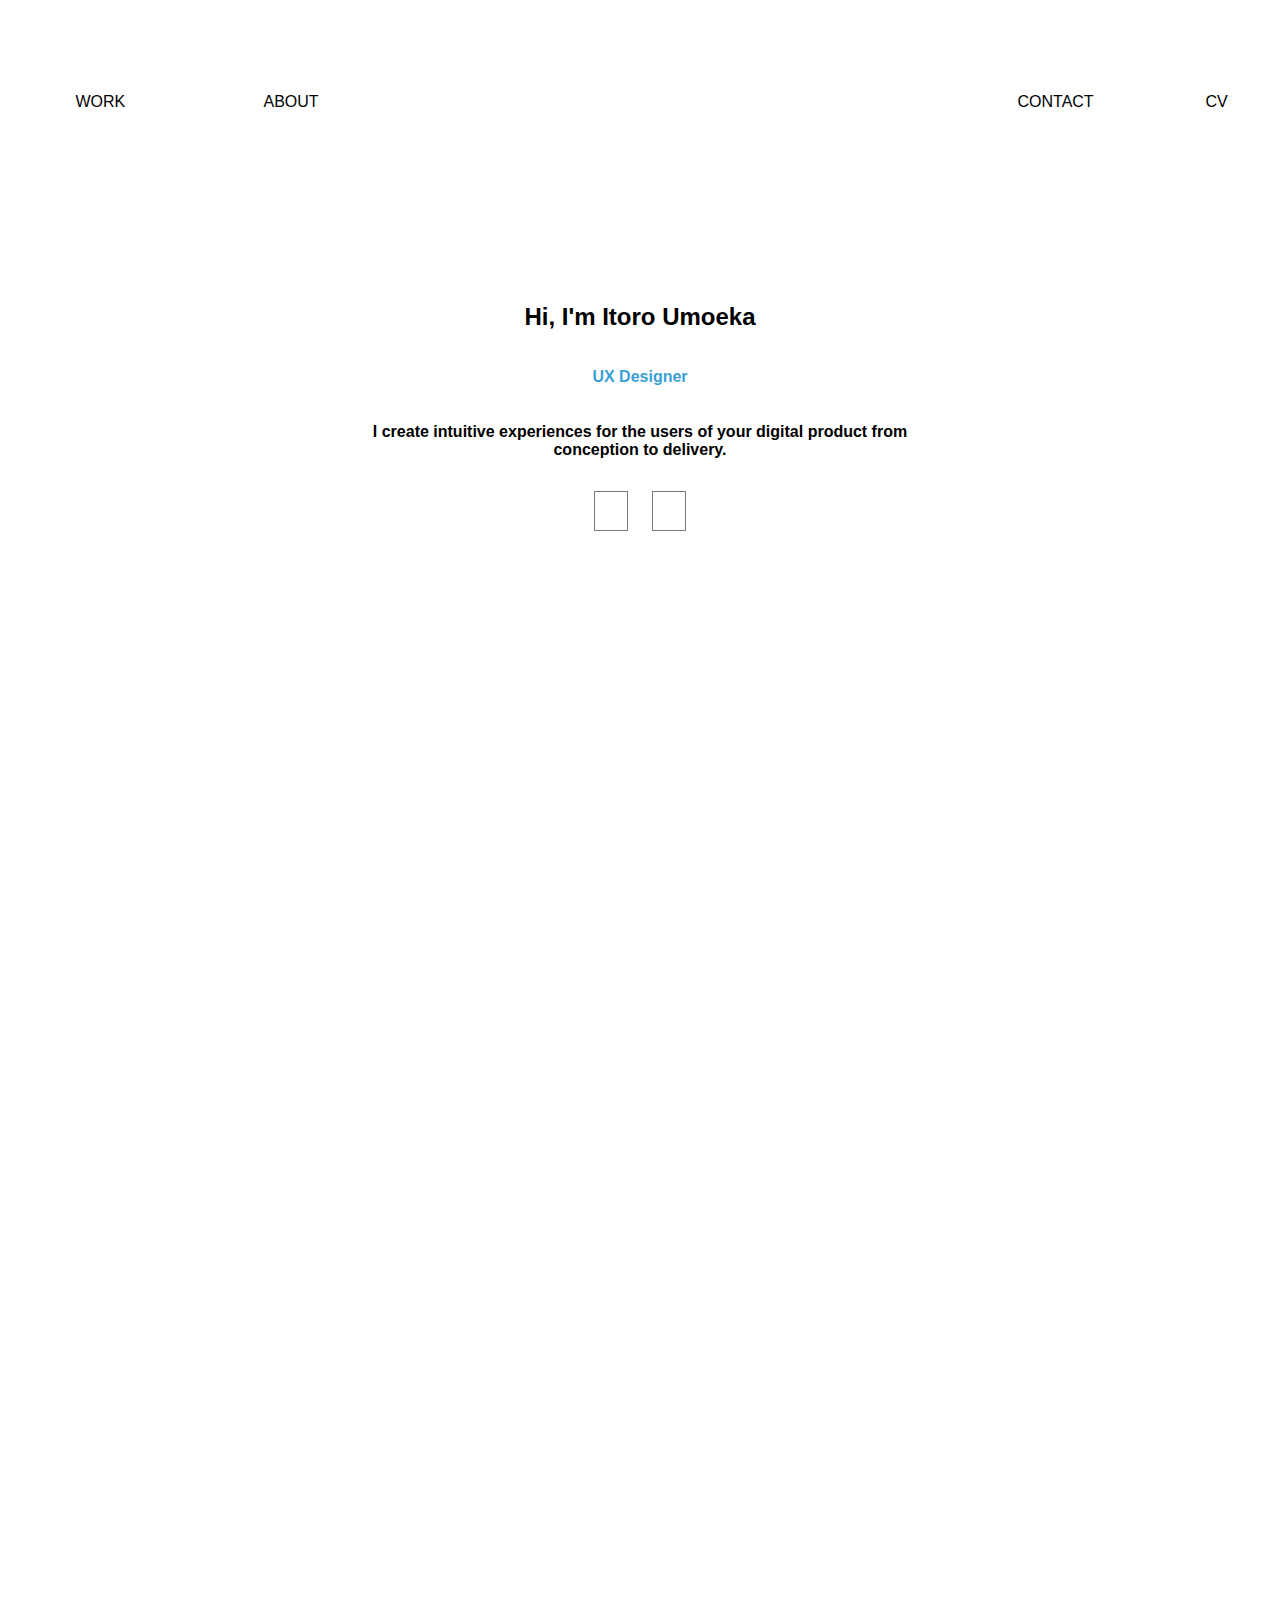
==== index.html @ 472f95ef "second commit" ====
<!DOCTYPE html>
<html lang="en">
<head>
    <meta charset="UTF-8">
    <meta http-equiv="X-UA-Compatible" content="IE=edge">
    <meta name="viewport" content="width=device-width, initial-scale=1.0">
    <link rel="stylesheet" href="style.css">
    <link rel="icon" href="logo crop.png">
    
    <title>Itoro Umoeka | UX Design Portfolio</title>
</head>
<body>
    <nav>
        <a href="">WORK</a>
        <a href="">ABOUT</a>
        <div id="logo"><img src="qualitee.svg" alt=""></div>
        <a href="">CONTACT</a>
        <a href="">CV</a>
      </nav>

    <section class="hero">

        <div class="intro-text">
            <h2>Hi, I'm Itoro Umoeka</h2>
        </div>


        <div class="role">
            <h4>UX Designer</h4>
        </div>

        <div class="description">
            <h4>I create intuitive experiences for the users of your digital product from<br>
                conception to delivery.</h4>
        </div>

        <div class="icons">

        <div class="linkedin">
            <img src="Vector.svg" alt="">
        </div>

        <div class="mail">
            <img src="Vector-1.svg" alt="">
        </div>

        </div>

    </section>


    <div class="grid-container">
        <div class="grid-item-1">
            <div class="inner-text">
                <h3>SaveNest Mobile Application</h3><br>
                <p>Save money with your friends <br> to accomplish financial<br>goals</p>
            </div>
        </div>

        <div class="grid-item-2">
            <div class="inner-text">
                <h3>BoardSmart Mobile Application</h3><br>
                <p>Save money with your friends <br> to accomplish financial<br>goals</p>
            </div>
        </div>

        <div class="grid-item-3">
            <div class="inner-text">
                <h3>Cortado Mobile Application</h3><br>
                <p>Save money with your friends <br> to accomplish financial<br>goals</p>
            </div>
        </div>

        <div class="grid-item-4">
            <div class="inner-text">
            <h3>SaveNest Mobile Application</h3><br>
            <p>Save money with your friends <br> to accomplish financial<br>goals</p>
        </div>
    </div>

    </div>



    <section class="other-projects-footer">

        <div class="project-1">
            <p>
                SaveNest
            </p>
        </div>

        <div class="project-2">
            <p>
                BoardSmart
            </p>
        </div>

        <div class="project-3">
            <p>
                Cortado
            </p>
        </div>

    </section>





</body>
</html>
---- style.css ----
@font-face {
    font-family: Chillax;
    src: url(vonique-64/Vonique\ 64.ttf);
    src: url(vonique-64/Vonique\ 64\ Bold.ttf);
    src: url(vonique-64/Vonique\ 64\ Bold\ Italic.ttf);
    src: url(vonique-64/Vonique\ 64\ Italic.ttf);
}

@font-face {
    font-family: 'Chillax-Regular';
    src: url('../fonts/Chillax-Regular.woff2') format('woff2'),
         url('../fonts/Chillax-Regular.woff') format('woff'),
         url('../fonts/Chillax-Regular.ttf') format('truetype');
         font-weight: 400;
         font-display: swap;
         font-style: normal;
  }



*{
    margin: 0px;
    padding-top: 5px;
    font-family: 'vonique-64';
    font-family: 'Raleway', sans-serif;
    overflow-x: hidden;
    box-sizing: border-box;
}




/*------------------------navigation-------------------*/
html, body{
    height: 100%;
  }
  
  body{
    margin: 0;
  }
  
  nav{
    display: flex;
    width: 100%;
    height: 20%;
    align-items: center;
    justify-content: center;
    padding-left: 223px;
    padding-right: 222px;
    font-family: 'Chillax-Regular';
    
  }
  
  a{
    text-decoration: none;
    padding: 0 94px;
    color: black;
  }

  a:hover{
    color: #3A9FD5;
  }
  
  #logo{
    padding-left: 283px;
    padding-right: 283px;
  }



/************************hero***************************/


.hero{
    text-align: center;
    margin-top: 100px;
    font-family: "Chillax-Regular";

}




.role{
    margin-top: 27px;
    color: #3A9FD5;
}


.description{
    margin-top: 27px;
}


.icons{
    display: grid;
    grid-template-columns:34.4px 34.4px ;
    gap: 24px;
    align-items: center;
    justify-content: center;
    margin-top: 27px;
}

.linkedin{
    border: solid;
    border-width: .5px .5px .5px .5px;
    align-items: center;
    padding: 10px 12px 10px 12px;
    border-color: #797979;
}


.mail{
    border: solid;
    border-width: 0.5px 0.5px 0.5px 0.5px;
    align-items: center;
    padding: 10px 12px 10px 12px;
    border-color: #797979;
}

/*------------------Carousel------------------*/


.grid-container{
    display: grid;
    grid-template-columns: 487px 487px;
    grid-template-rows: 487px 487px;
    gap: 21px;
    justify-content: center;
    margin-top: 100px;  
    margin-bottom: 100px;

}




.grid-item-1{
    background-image: url("rectangle 3.png");
    background-size: cover;

}

.grid-item-2{
    background-image: url("rectangle 2.png");
    background-size: cover;

}

.grid-item-3{
    background-image: url("Cortado.png");
    background-size: cover;

}

.grid-item-4{
    background-image: url("coming\ soon.png");
    background-size: cover;

}

.inner-text{
    text-align: center;
    color: white;
    opacity: 0;
}

.inner-text:hover{
    background-color: black;
    opacity: 20px;

}




/*-----------------other projects---------------*/


.other-projects-footer{
    display: flex;
    justify-content: center;
    margin-bottom: 100px;
    align-items: center;
}


.project-1{
    padding: 10px;
    border-width: 0.5px;

}

.project-2{
    padding: 10px;
    border-style: none solid none solid;
    border-width: 0.5px;

}

.project-3{
    padding: 10px;
    border-width: 0.5px;

}
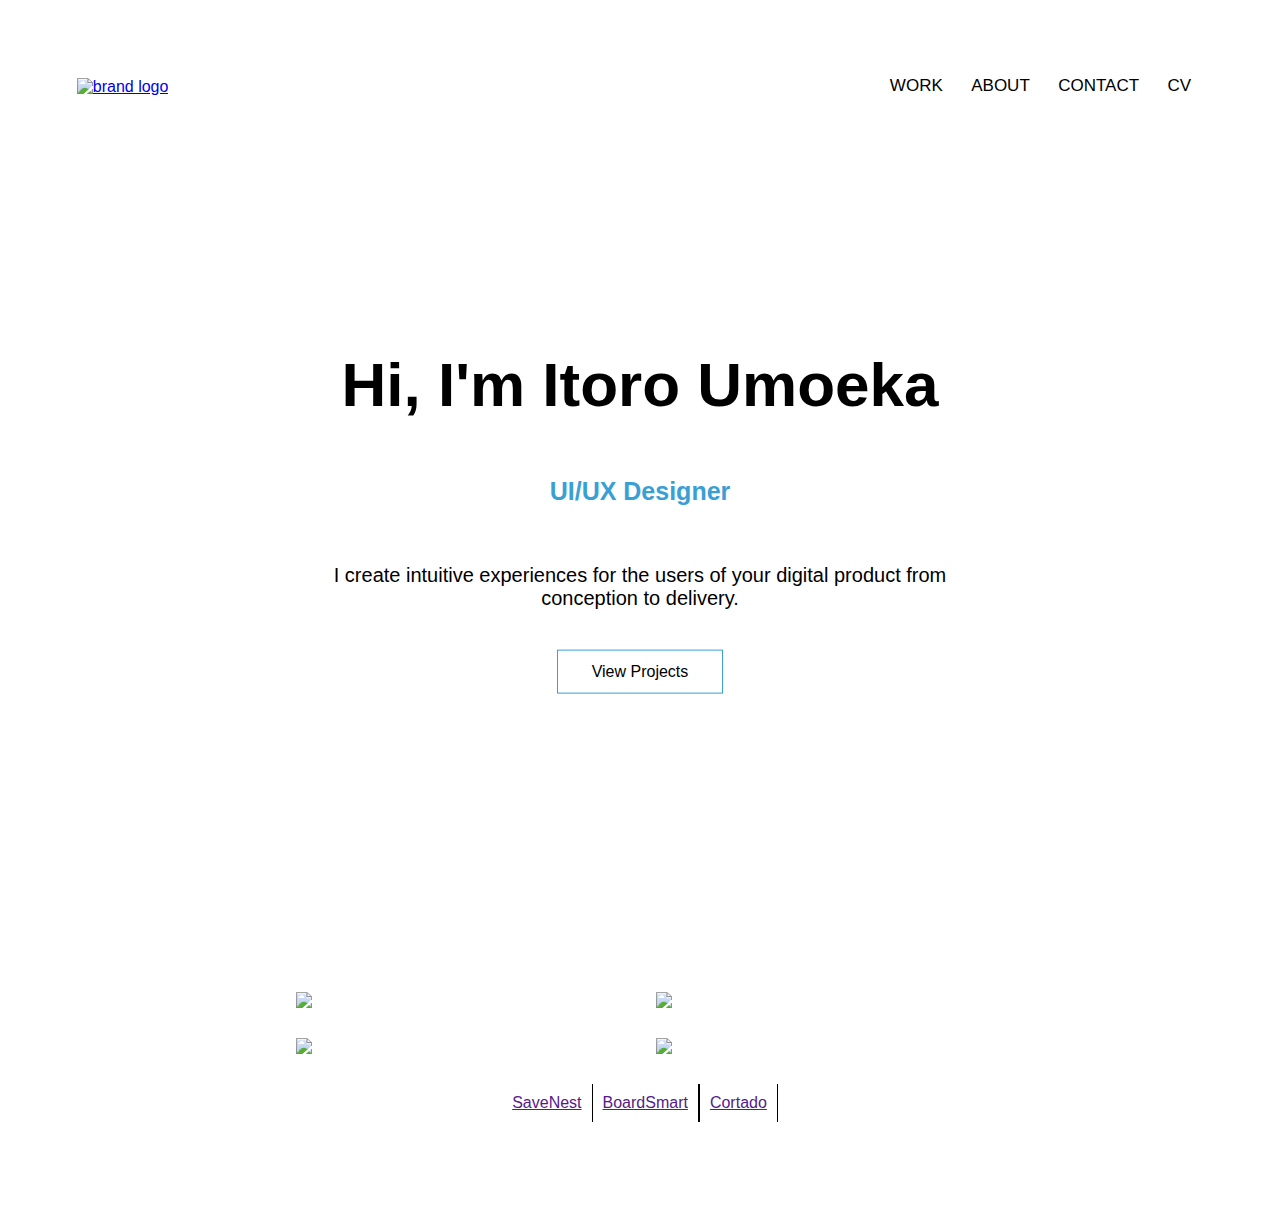
==== commit d490abba: "fourth commit" ====
--- a/index.html
+++ b/index.html
@@ -10,103 +10,149 @@
     <title>Itoro Umoeka | UX Design Portfolio</title>
 </head>
 <body>
-    <nav>
-        <a href="">WORK</a>
-        <a href="">ABOUT</a>
-        <div id="logo"><img src="qualitee.svg" alt=""></div>
-        <a href="">CONTACT</a>
-        <a href="">CV</a>
-      </nav>
 
-    <section class="hero">
+    <div class="loader-wrapper">
+        <span class="loader"></span class="loader-inner"></span></span>
+    </div>
 
-        <div class="intro-text">
-            <h2>Hi, I'm Itoro Umoeka</h2>
+    <section class="header">
+        <nav>
+            <a href="index.html"><img src="qualitee.svg" alt="brand logo"></a>
+            <div class="nav-links" id="navLinks">
+                <i class="fa fa-times"onclick="hideMenu()"></i>
+                <ul>
+                    <li><a href="">WORK</a></li>
+                    <li><a href="">ABOUT</a></li>
+                    <li><a href="">CONTACT</a></li>
+                    <li><a href="">CV</a></li>
+                </ul>
+            </div>
+            <i class="fa fa-bars" onclick="showMenu()"></i>
+        </nav>
+        
+    <div class="text-box">
+        <h1>Hi, I'm Itoro Umoeka</h1>
+
+        <h3>UI/UX Designer</h3>
+        <p>I create intuitive experiences for the users of your digital product from<br>
+            conception to delivery.
+        </p>
+
+        <div class="icons">
+            <i class="fa fa-linkedin"></i>
+            <i class="fa fa-envelope-o"></i>
+        </div>
+
+        <a href="" class="hero-button">View Projects</a>
+    </div>
+
+    </section>
+        
+
+    <section class="campus">
+            
+        <div class="row">
+            <div class="campus-col">
+                <img src="Rectangle 2.png">
+                <div class="layer">
+                    
+                    <div class="top-text">
+                        <h3>BoardSmart Mobile Application</h3>
+                        <p></p>
+                    </div>
+
+                    <div class="bottom-text">
+                        <p>Boardsmart is an application created to help<br>
+                            students get to school. The application<br>
+                            allows students to track the location<br>
+                            of the buses in real time.</p>
+                        
+
+                    </div>
+                    
+                    
+                </div>
+            </div>
+    
+            <div class="campus-col">
+                <img src="Rectangle 3.png">
+                <div class="layer">
+                    <h3>SaveNest Mobile Application</h3>
+                </div>
+            </div>
+    
+        </div>
+
+        <div class="row">
+            <div class="campus-col">
+                <img src="Cortado.png">
+                <div class="layer">
+                    <h3>Cortado Mobile Application</h3>
+                </div>
+            </div>
+            <div class="campus-col">
+                <img src="coming soon.png">
+                <div class="layer">
+                    <h3>Coming Soon</h3>
+                </div>
+            </div>
+    
         </div>
 
 
-        <div class="role">
-            <h4>UX Designer</h4>
+    </section>
+    
+    <section class="other-projects-footer">
+        <div class="project-1">
+            <a href="">SaveNest</a>
         </div>
-
-        <div class="description">
-            <h4>I create intuitive experiences for the users of your digital product from<br>
-                conception to delivery.</h4>
+        <div class="project-2">
+            <a href="">BoardSmart</a>
         </div>
-
-        <div class="icons">
-
-        <div class="linkedin">
-            <img src="Vector.svg" alt="">
+        <div class="project-2">
+            <a href="">Cortado</a>
         </div>
-
-        <div class="mail">
-            <img src="Vector-1.svg" alt="">
-        </div>
-
-        </div>
-
     </section>
 
 
-    <div class="grid-container">
-        <div class="grid-item-1">
-            <div class="inner-text">
-                <h3>SaveNest Mobile Application</h3><br>
-                <p>Save money with your friends <br> to accomplish financial<br>goals</p>
-            </div>
-        </div>
-
-        <div class="grid-item-2">
-            <div class="inner-text">
-                <h3>BoardSmart Mobile Application</h3><br>
-                <p>Save money with your friends <br> to accomplish financial<br>goals</p>
-            </div>
-        </div>
-
-        <div class="grid-item-3">
-            <div class="inner-text">
-                <h3>Cortado Mobile Application</h3><br>
-                <p>Save money with your friends <br> to accomplish financial<br>goals</p>
-            </div>
-        </div>
-
-        <div class="grid-item-4">
-            <div class="inner-text">
-            <h3>SaveNest Mobile Application</h3><br>
-            <p>Save money with your friends <br> to accomplish financial<br>goals</p>
-        </div>
-    </div>
-
-    </div>
+   
 
 
+    
 
-    <section class="other-projects-footer">
 
-        <div class="project-1">
-            <p>
-                SaveNest
-            </p>
-        </div>
-
-        <div class="project-2">
-            <p>
-                BoardSmart
-            </p>
-        </div>
-
-        <div class="project-3">
-            <p>
-                Cortado
-            </p>
-        </div>
-
-    </section>
+ <!--------Javascript for  toggle menu-------->
 
 
 
 
 
+ 
+ <script>
+
+    var navLinks = document.getElementById("navLinks");
+
+    function showMenu(){
+        navLinks.style.right = "0";
+    }
+
+    function hideMenu(){
+        navLinks.style.right ="-200px"
+    }
+
+</script>
+
+
+<!------------Javascript for loading animation-------->
+
+<script>
+
+    $(window).on("load",function(){
+         $(".loader-wrapper").fadeOut("slow");
+    });
+    
+    </script>
+
+
 </body>
 </html>--- a/style.css
+++ b/style.css
@@ -1,181 +1,289 @@
-@font-face {
-    font-family: Chillax;
-    src: url(vonique-64/Vonique\ 64.ttf);
-    src: url(vonique-64/Vonique\ 64\ Bold.ttf);
-    src: url(vonique-64/Vonique\ 64\ Bold\ Italic.ttf);
-    src: url(vonique-64/Vonique\ 64\ Italic.ttf);
-}
-
-@font-face {
-    font-family: 'Chillax-Regular';
-    src: url('../fonts/Chillax-Regular.woff2') format('woff2'),
-         url('../fonts/Chillax-Regular.woff') format('woff'),
-         url('../fonts/Chillax-Regular.ttf') format('truetype');
-         font-weight: 400;
-         font-display: swap;
-         font-style: normal;
+
+*{
+    margin: 0;
+    padding: 0;
+    font-family: 'Vonique', sans-serif;
+    font-family: 'Raleway', sans-serif;
+    font-family: 'Raleway', sans-serif;
+}
+
+/*---------------------------Loader----------------------*/
+
+.loader {
+    display: inline-block;
+    width: 30px;
+    height: 30px;
+    position: relative;
+    border: 4px solid #Fff;
+    animation: loader 2s infinite ease;
   }
 
 
 
-*{
-    margin: 0px;
-    padding-top: 5px;
-    font-family: 'vonique-64';
-    font-family: 'Raleway', sans-serif;
-    overflow-x: hidden;
-    box-sizing: border-box;
-}
-
-
-
+
+.header{
+    min-height: 100vh;
+    width: 100%;
+    background-position: center;
+    background-size: cover;
+    position: relative;
+}
 
 /*------------------------navigation-------------------*/
-html, body{
+nav{
+    display: flex;
+    padding: 2% 6%;
+    justify-content: space-between;
+    align-items: center;
+}
+
+nav img{
+    width: 80px;
+}
+
+.nav-links{
+    flex: 1;
+    text-align: right;
+}
+
+.nav-links ul li{
+    list-style: none;
+    display: inline-block;
+    padding: 8px 12px;
+    position: relative;
+}
+
+.nav-links ul li a{
+    color: black;
+    text-decoration: none;
+    font-size:17px ;
+}
+
+.nav-links ul li::after{
+    content:'' ;
+    width: 0%;
+    height: 2px;
+    background: #3A9FD5;
+    display: block;
+    margin: auto;
+    transition: 0.5s;
+}
+
+.nav-links ul li:hover::after{
+    width: 100%;
+} 
+
+/*-------hide nav icons for larger breakpoints-----*/
+nav .fa{
+    display: none;
+}
+
+
+@media(max-width: 700px){
+    .text-box h1{
+        font-size: 20px;
+    }
+
+    .nav-links ul li{
+        display: block;
+    }
+
+    .nav-links{
+        position: absolute;
+        background: #3A9FD5;
+        height: 100vh;
+        width: 200px;
+        top: 0;
+        right: -200px;
+        text-align: left;
+        z-index: 2;
+        transition: 1s
+    }
+        /*-----display nav icons for smaller screens-----*/
+        nav .fa{
+        display: block;
+        color:black;
+        margin: 10px;
+        font-size: 22px;
+        cursor: pointer;
+    }
+
+
+    .nav-links ul{
+        padding: 30px;
+
+    }
+}
+
+
+
+/************************hero***************************/
+
+
+
+
+.text-box{ /*------------main container------------*/
+    width: 90%;
+    color: black;
+    position: absolute;
+    top: 50%;
+    left: 50%;
+    transform: translate(-50%,-50%);
+    text-align: center;
+}
+
+.text-box h1{ /*---------------headline text---------------*/
+    font-size: 62px;
+    margin-top: 5%;
+}
+
+.text-box h3{
+    color: #3A9FD5;
+    margin-top: 5%;
+    margin-bottom: 5%;
+    font-size: 25px;
+}
+
+.text-box p{ /*----text paragraph---------------*/
+    margin: 10px 0 40px;
+    font-size: 20px;
+    color: black;
+    
+}
+
+/*-------Hero Button-----*/
+
+.hero-button{
+    display: inline-block;
+    text-decoration: none;
+    color: black;
+    border: 1px solid #3A9FD5;
+    font-size: 16px;
+    background: transparent;
+    position: relative;
+    cursor: pointer;
+    padding: 12px 34px;
+}
+
+.hero-button:hover{
+    border: 1px solid #3A9FD5;
+    background: #3A9FD5;
+    color: white;
+    transition: 1s;
+}
+
+
+
+@media(max-width: 700px){
+    .text-box h1{
+        font-size: 20px;
+    }
+
+    .nav-links ul li{
+        display: block;
+    }
+
+    .nav-links{
+        position: absolute;
+        background: #3A9FD5;
+        height: 100vh;
+        width: 200px;
+        top: 0;
+        right: -200px;
+        text-align: left;
+        z-index: 2;
+        transition: 1s
+    }
+
+    .row{
+        flex-direction: column;
+        column-gap: 10em;
+    }
+}
+
+
+
+.campus{
+    width: 80%;
+    margin: auto;
+    text-align: center;
+    padding-top: 50px;
+}
+
+.row{
+    display: flex;
+    justify-content: center;
+    gap: 2em;
+}
+
+
+
+.campus-col{
+    flex-basis: 32%;
+    margin-bottom: 30px;
+    position: relative;
+    overflow: hidden;
+    justify-content: space-between;
+}
+
+.campus-col img{
+    width: 100%;
+    display: block;
+    align-content: center;
+}
+
+/*------overlay layer--------------------*/
+.layer{
+    background: transparent;
     height: 100%;
-  }
-  
-  body{
-    margin: 0;
-  }
-  
-  nav{
-    display: flex;
-    width: 100%;
-    height: 20%;
-    align-items: center;
-    justify-content: center;
-    padding-left: 223px;
-    padding-right: 222px;
-    font-family: 'Chillax-Regular';
-    
-  }
-  
-  a{
-    text-decoration: none;
-    padding: 0 94px;
-    color: black;
-  }
-
-  a:hover{
-    color: #3A9FD5;
-  }
-  
-  #logo{
-    padding-left: 283px;
-    padding-right: 283px;
-  }
-
-
-
-/************************hero***************************/
-
-
-.hero{
-    text-align: center;
-    margin-top: 100px;
-    font-family: "Chillax-Regular";
-
-}
-
-
-
-
-.role{
-    margin-top: 27px;
-    color: #3A9FD5;
-}
-
-
-.description{
-    margin-top: 27px;
-}
-
-
-.icons{
-    display: grid;
-    grid-template-columns:34.4px 34.4px ;
-    gap: 24px;
-    align-items: center;
-    justify-content: center;
-    margin-top: 27px;
-}
-
-.linkedin{
-    border: solid;
-    border-width: .5px .5px .5px .5px;
-    align-items: center;
-    padding: 10px 12px 10px 12px;
-    border-color: #797979;
-}
-
-
-.mail{
-    border: solid;
-    border-width: 0.5px 0.5px 0.5px 0.5px;
-    align-items: center;
-    padding: 10px 12px 10px 12px;
-    border-color: #797979;
-}
-
-/*------------------Carousel------------------*/
-
-
-.grid-container{
-    display: grid;
-    grid-template-columns: 487px 487px;
-    grid-template-rows: 487px 487px;
-    gap: 21px;
-    justify-content: center;
-    margin-top: 100px;  
-    margin-bottom: 100px;
-
-}
-
-
-
-
-.grid-item-1{
-    background-image: url("rectangle 3.png");
-    background-size: cover;
-
-}
-
-.grid-item-2{
-    background-image: url("rectangle 2.png");
-    background-size: cover;
-
-}
-
-.grid-item-3{
-    background-image: url("Cortado.png");
-    background-size: cover;
-
-}
-
-.grid-item-4{
-    background-image: url("coming\ soon.png");
-    background-size: cover;
-
-}
-
-.inner-text{
-    text-align: center;
-    color: white;
+    width: 100%;
+    position: absolute;
+    top: 0;
+    left: 0;
+    transition: 0.5s;
+}
+
+.layer:hover{
+    background: rgba(0, 0, 0, 0.7);
+}
+
+.layer h3{
+    width: 100%;
+    font-weight: 500;
+    color: #fff;
+    font-size: 26px;
+    bottom: 0;
+    left: 50%;
+    transform: translateX(-50%);
+    position: absolute;
     opacity: 0;
-}
-
-.inner-text:hover{
-    background-color: black;
-    opacity: 20px;
-
-}
-
-
-
+    transition: 0.5s;
+}
+
+.layer:hover h3{
+    bottom: 49%;
+    opacity: 1;
+}
+
+.layer p{
+    width: 100%;
+    font-weight: 50;
+    color: #fff;
+    font-size: 20px;
+    bottom: 0;
+    left: 50%;
+    transform: translateX(-50%);
+    position: absolute;
+    opacity: 0;
+    transition: 0.5s;
+}
+
+.layer:hover p{
+    bottom: 49%;
+    opacity: 1;
+}
 
 /*-----------------other projects---------------*/
-
 
 .other-projects-footer{
     display: flex;
@@ -184,22 +292,33 @@
     align-items: center;
 }
 
-
 .project-1{
     padding: 10px;
     border-width: 0.5px;
-
 }
 
 .project-2{
     padding: 10px;
     border-style: none solid none solid;
     border-width: 0.5px;
-
 }
 
 .project-3{
     padding: 10px;
     border-width: 0.5px;
-
-}+}
+
+
+
+
+
+
+
+
+
+
+
+
+/*----------------experiment-------------------*/
+
+
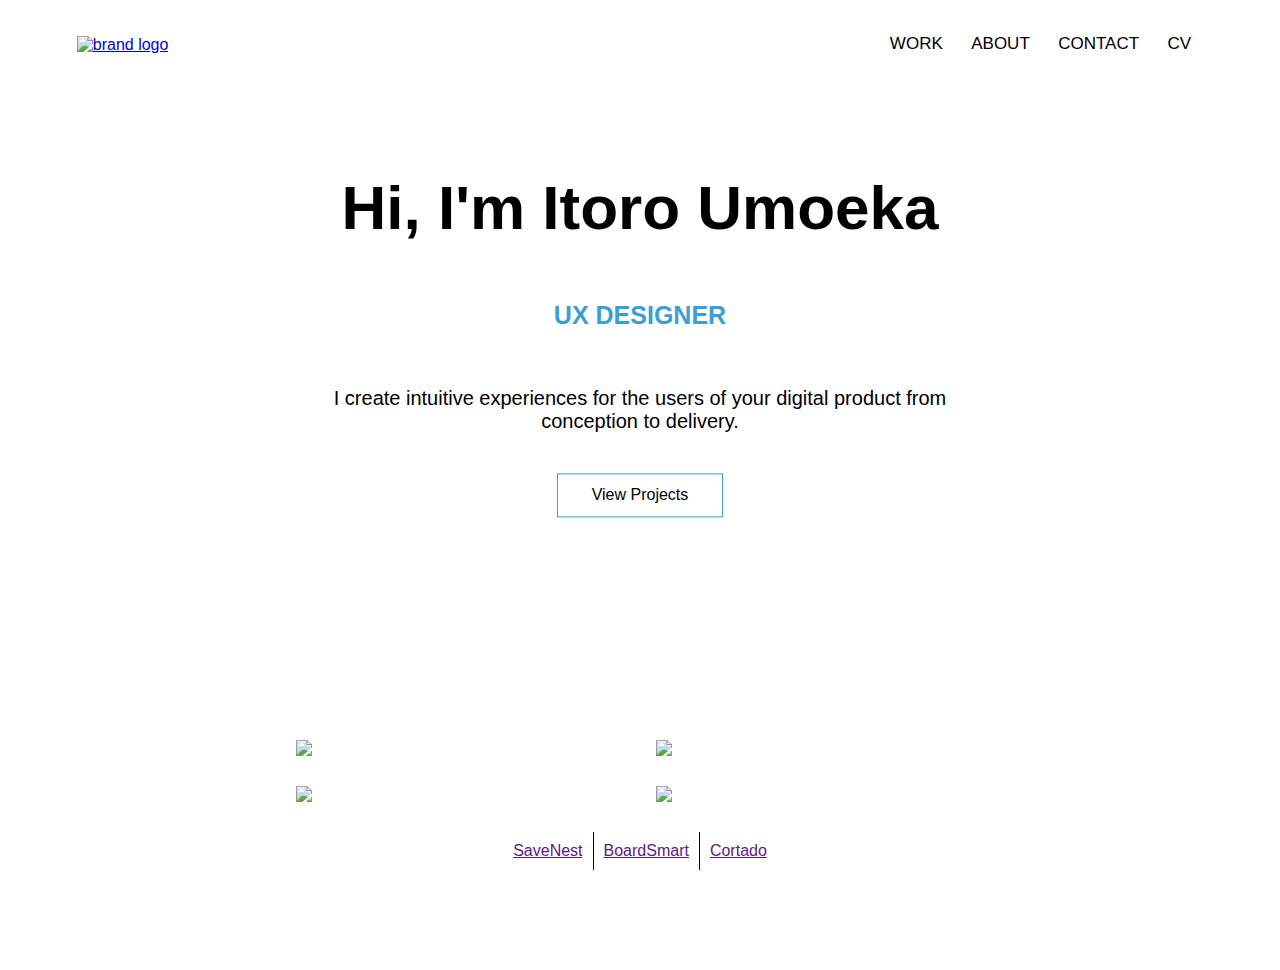
==== commit 824c0efa: "stacking fix + links added" ====
--- a/index.html
+++ b/index.html
@@ -10,13 +10,9 @@
     <title>Itoro Umoeka | UX Design Portfolio</title>
 </head>
 <body>
-
-    <div class="loader-wrapper">
-        <span class="loader"></span class="loader-inner"></span></span>
-    </div>
-
     <section class="header">
         <nav>
+
             <a href="index.html"><img src="qualitee.svg" alt="brand logo"></a>
             <div class="nav-links" id="navLinks">
                 <i class="fa fa-times"onclick="hideMenu()"></i>
@@ -28,80 +24,141 @@
                 </ul>
             </div>
             <i class="fa fa-bars" onclick="showMenu()"></i>
+
         </nav>
-        
-    <div class="text-box">
-        <h1>Hi, I'm Itoro Umoeka</h1>
 
-        <h3>UI/UX Designer</h3>
-        <p>I create intuitive experiences for the users of your digital product from<br>
-            conception to delivery.
-        </p>
+        <div class="text-box">
 
-        <div class="icons">
-            <i class="fa fa-linkedin"></i>
-            <i class="fa fa-envelope-o"></i>
+            <h1>Hi, I'm Itoro Umoeka</h1>
+            <h3>UX DESIGNER</h3>
+            <p>I create intuitive experiences for the users of your digital product from<br>
+            conception to delivery.</p>
+
+            
+            <div class="icons">
+                <i class="fa fa-linkedin"></i>
+                <i class="fa fa-envelope-o"></i>
+            </div>
+
+            <a href="" class="hero-button">View Projects</a>
+
         </div>
 
-        <a href="" class="hero-button">View Projects</a>
-    </div>
-
-    </section>
-        
+    <section>
 
     <section class="campus">
-            
+
         <div class="row">
+
             <div class="campus-col">
                 <img src="Rectangle 2.png">
-                <div class="layer">
-                    
-                    <div class="top-text">
-                        <h3>BoardSmart Mobile Application</h3>
-                        <p></p>
+
+                <a href="https://www.behance.net/gallery/125246253/Mobile-App-Case-Study-BoardSmart">
+
+                    <div class="layer">
+                      
+                        <div class="top-text">
+                            <h3>BoardSmart Mobile Application</h3> <br><br>
+
+                            <p>Boardsmart is an application created to help
+                                students get to school. The application
+                                allows students to track the location
+                                of the buses in real time.</p>
+                        </div>
+                            
                     </div>
 
-                    <div class="bottom-text">
-                        <p>Boardsmart is an application created to help<br>
-                            students get to school. The application<br>
-                            allows students to track the location<br>
-                            of the buses in real time.</p>
-                        
+                </a>
+                
+            </div>
 
-                    </div>
-                    
-                    
-                </div>
-            </div>
-    
             <div class="campus-col">
                 <img src="Rectangle 3.png">
-                <div class="layer">
-                    <h3>SaveNest Mobile Application</h3>
-                </div>
+                <a href="https://www.behance.net/gallery/148813409/Savenest-Mobile-Application">
+
+                    <div class="layer">
+                      
+                        <div class="top-text">
+                            <h3>SaveNest Budget Application </h3> <br><br>
+
+                            <p>SaveNest is a mobile application where you can
+                                save with friends for a fixed period</p>
+                        </div>
+                            
+                    </div>
+
+                </a>
             </div>
-    
+
+
+            </div>
+
+            
+
         </div>
 
         <div class="row">
+
             <div class="campus-col">
                 <img src="Cortado.png">
-                <div class="layer">
-                    <h3>Cortado Mobile Application</h3>
-                </div>
+                <a href="https://www.behance.net/gallery/137428813/Cortado-Coffee">
+
+                    <div class="layer">
+                      
+                        <div class="top-text">
+                            <h3>Cortado Coffee Shop</h3>
+                            <p></p>
+                        </div>
+    
+                        <div class="bottom-text">
+    
+                            <p></p>
+                            
+    
+                        </div>
+                        
+                        
+                    </div>
+
+                </a>
             </div>
+
             <div class="campus-col">
-                <img src="coming soon.png">
-                <div class="layer">
-                    <h3>Coming Soon</h3>
-                </div>
+                <a href=""> <img src="coming soon.png"></a>
+                <a href="">
+
+                    <div class="layer">
+                      
+                        <div class="top-text">
+                            <h3>Coming Soon</h3>
+                            <p></p>
+                        </div>
+    
+                        <div class="bottom-text">
+    
+                            <p></p>
+                            
+    
+                        </div>
+                        
+                        
+                    </div>
+
+                </a>
             </div>
-    
+
+
+            </div>
+
+            
+
         </div>
 
+        
 
     </section>
-    
+
+
     <section class="other-projects-footer">
         <div class="project-1">
             <a href="">SaveNest</a>
@@ -109,49 +166,10 @@
         <div class="project-2">
             <a href="">BoardSmart</a>
         </div>
-        <div class="project-2">
+        <div class="project-3">
             <a href="">Cortado</a>
         </div>
-    </section>
-
-
-   
-
-
-    
-
-
- <!--------Javascript for  toggle menu-------->
-
-
-
-
-
- 
- <script>
-
-    var navLinks = document.getElementById("navLinks");
-
-    function showMenu(){
-        navLinks.style.right = "0";
-    }
-
-    function hideMenu(){
-        navLinks.style.right ="-200px"
-    }
-
-</script>
-
-
-<!------------Javascript for loading animation-------->
-
-<script>
-
-    $(window).on("load",function(){
-         $(".loader-wrapper").fadeOut("slow");
-    });
-    
-    </script>
+    <section>
 
 
 </body>
--- a/style.css
+++ b/style.css
@@ -1,32 +1,9 @@
-
 *{
     margin: 0;
     padding: 0;
     font-family: 'Vonique', sans-serif;
     font-family: 'Raleway', sans-serif;
     font-family: 'Raleway', sans-serif;
-}
-
-/*---------------------------Loader----------------------*/
-
-.loader {
-    display: inline-block;
-    width: 30px;
-    height: 30px;
-    position: relative;
-    border: 4px solid #Fff;
-    animation: loader 2s infinite ease;
-  }
-
-
-
-
-.header{
-    min-height: 100vh;
-    width: 100%;
-    background-position: center;
-    background-size: cover;
-    position: relative;
 }
 
 /*------------------------navigation-------------------*/
@@ -116,7 +93,6 @@
 }
 
 
-
 /************************hero***************************/
 
 
@@ -125,11 +101,12 @@
 .text-box{ /*------------main container------------*/
     width: 90%;
     color: black;
-    position: absolute;
+    position: relative;
     top: 50%;
     left: 50%;
     transform: translate(-50%,-50%);
     text-align: center;
+    margin-top: 20%;
 }
 
 .text-box h1{ /*---------------headline text---------------*/
@@ -199,8 +176,11 @@
         flex-direction: column;
         column-gap: 10em;
     }
-}
-
+
+    .text-box{
+        margin-top: 50%;
+    }
+}
 
 
 .campus{
@@ -283,6 +263,22 @@
     opacity: 1;
 }
 
+.top-text h3{
+    position: relative;
+}
+
+.top-text p{
+    position: relative;
+    font-size: 18px;
+    line-height: 150%;
+}
+
+.top-text{
+    padding: 10%;
+
+}
+
+
 /*-----------------other projects---------------*/
 
 .other-projects-footer{
@@ -307,18 +303,3 @@
     padding: 10px;
     border-width: 0.5px;
 }
-
-
-
-
-
-
-
-
-
-
-
-
-/*----------------experiment-------------------*/
-
-
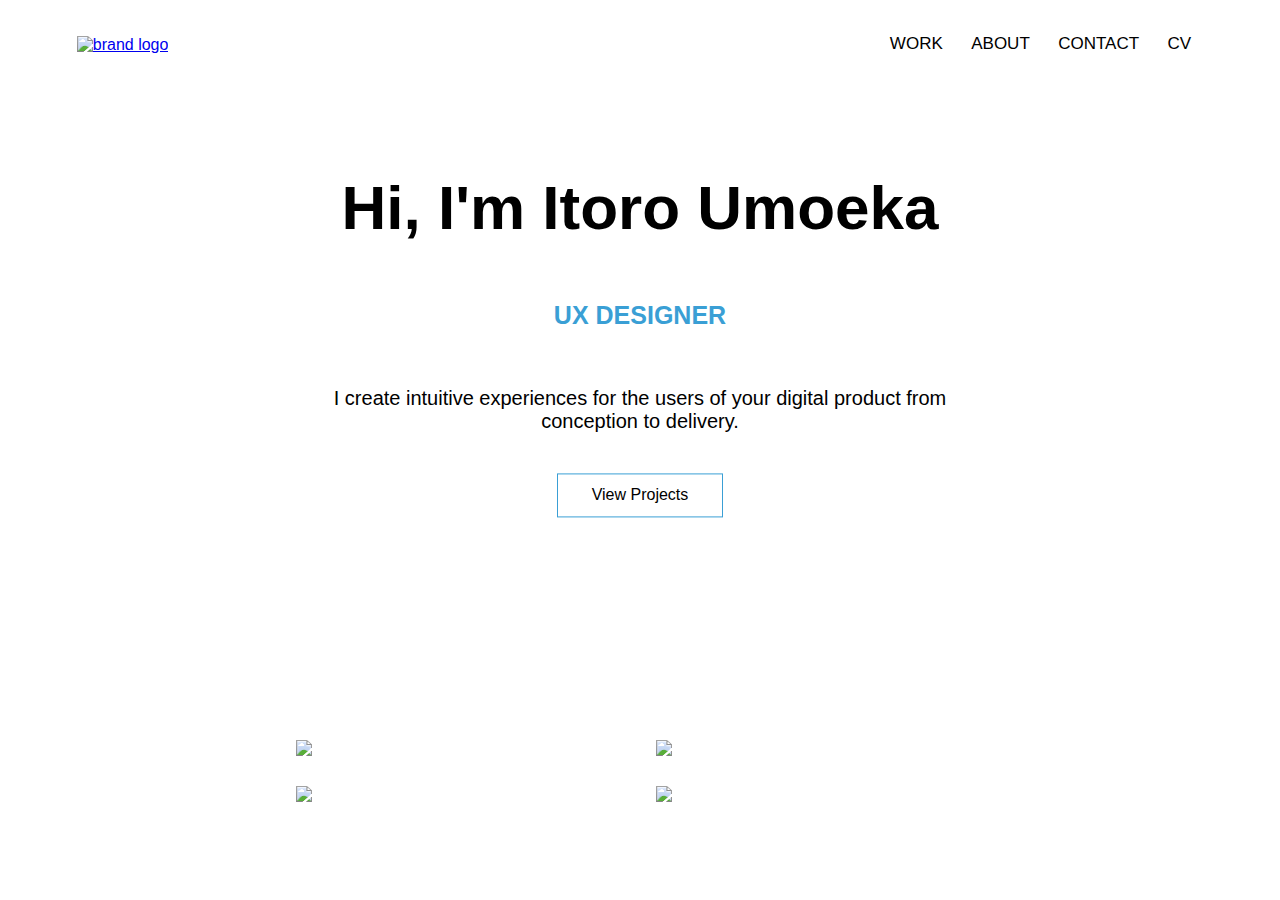
==== commit a43bde7a: "cv download link" ====
--- a/index.html
+++ b/index.html
@@ -6,6 +6,10 @@
     <meta name="viewport" content="width=device-width, initial-scale=1.0">
     <link rel="stylesheet" href="style.css">
     <link rel="icon" href="logo crop.png">
+    <link rel="preconnect" href="https://fonts.googleapis.com">
+<link rel="preconnect" href="https://fonts.gstatic.com" crossorigin><link rel="preconnect" href="https://fonts.googleapis.com">
+<link rel="preconnect" href="https://fonts.gstatic.com" crossorigin>
+<link href="https://fonts.googleapis.com/css2?family=Montserrat:ital,wght@0,200;0,300;0,400;0,600;0,700;1,100;1,400&display=swap" rel="stylesheet">
     
     <title>Itoro Umoeka | UX Design Portfolio</title>
 </head>
@@ -18,9 +22,9 @@
                 <i class="fa fa-times"onclick="hideMenu()"></i>
                 <ul>
                     <li><a href="">WORK</a></li>
-                    <li><a href="">ABOUT</a></li>
+                    <li><a href="https://stevie-frank.webflow.io/about">ABOUT</a></li>
                     <li><a href="">CONTACT</a></li>
-                    <li><a href="">CV</a></li>
+                    <li><a href="Resume.pdf">CV</a></li>
                 </ul>
             </div>
             <i class="fa fa-bars" onclick="showMenu()"></i>
@@ -106,8 +110,8 @@
                     <div class="layer">
                       
                         <div class="top-text">
-                            <h3>Cortado Coffee Shop</h3>
-                            <p></p>
+                            <h3>Cortado Coffee Shop</h3><br><br>
+                            <p>Skip the queue and get your coffee delivered to you safely during rush hours</p>
                         </div>
     
                         <div class="bottom-text">
@@ -159,17 +163,7 @@
     </section>
 
 
-    <section class="other-projects-footer">
-        <div class="project-1">
-            <a href="">SaveNest</a>
-        </div>
-        <div class="project-2">
-            <a href="">BoardSmart</a>
-        </div>
-        <div class="project-3">
-            <a href="">Cortado</a>
-        </div>
-    <section>
+    
 
 
 </body>
--- a/style.css
+++ b/style.css
@@ -90,6 +90,7 @@
         padding: 30px;
 
     }
+
 }
 
 
@@ -180,6 +181,14 @@
     .text-box{
         margin-top: 50%;
     }
+
+    .text-box h1{
+        font-size: 30px;
+    }
+
+    .text-box h3{
+        font-size: 20px;
+    }
 }
 
 
@@ -303,3 +312,8 @@
     padding: 10px;
     border-width: 0.5px;
 }
+
+.other-projects-footer a{
+    text-decoration: none;
+    color: black;
+}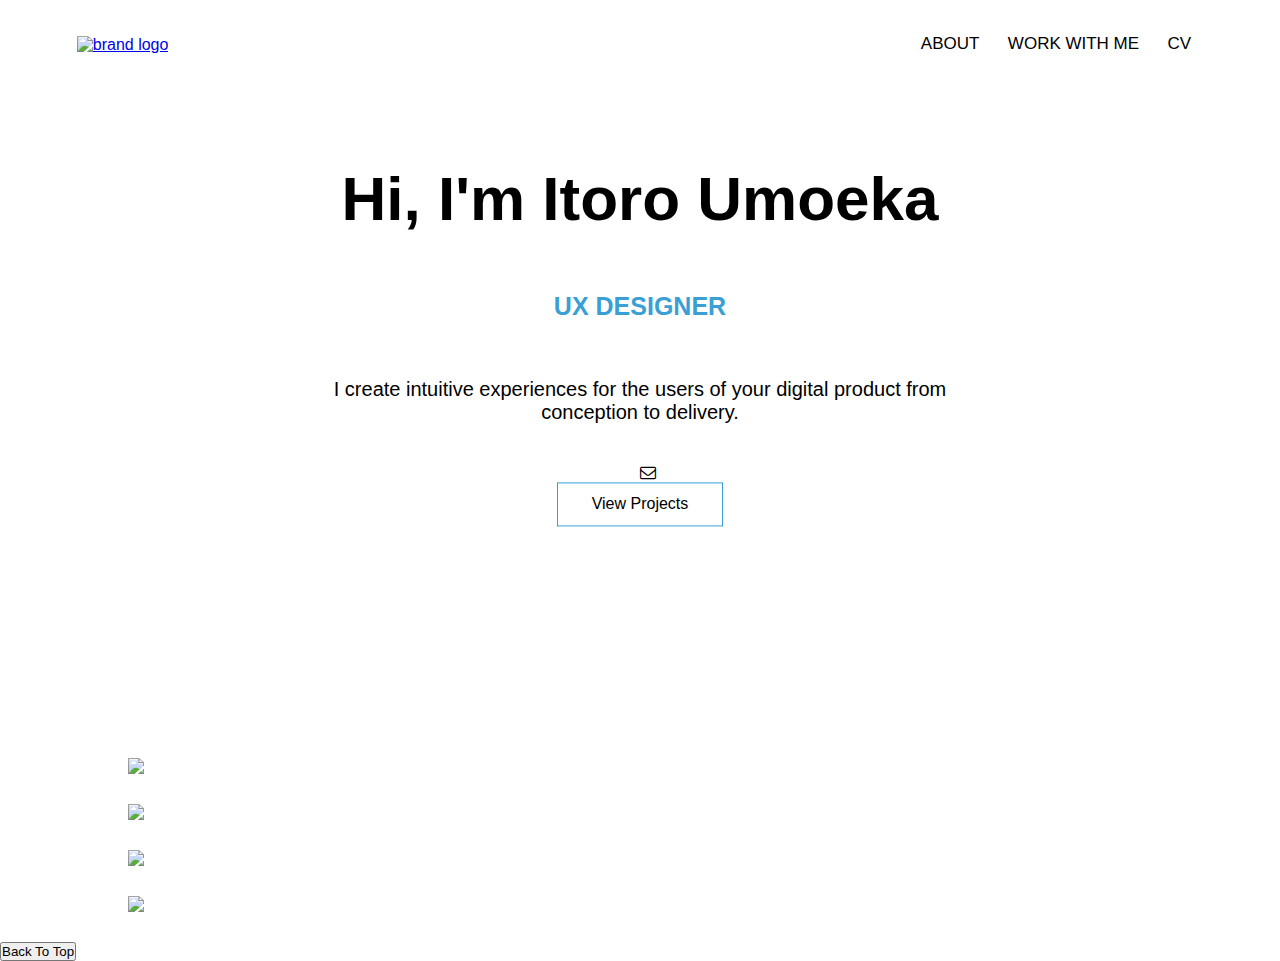
==== commit 0839b8a3: "bootstrap" ====
--- a/index.html
+++ b/index.html
@@ -6,26 +6,25 @@
     <meta name="viewport" content="width=device-width, initial-scale=1.0">
     <link rel="stylesheet" href="style.css">
     <link rel="icon" href="logo crop.png">
-    <link rel="preconnect" href="https://fonts.googleapis.com">
-<link rel="preconnect" href="https://fonts.gstatic.com" crossorigin><link rel="preconnect" href="https://fonts.googleapis.com">
-<link rel="preconnect" href="https://fonts.gstatic.com" crossorigin>
+    <link rel="stylesheet" href="https://stackpath.bootstrapcdn.com/font-awesome/4.7.0/css/font-awesome.min.css">
 <link href="https://fonts.googleapis.com/css2?family=Montserrat:ital,wght@0,200;0,300;0,400;0,600;0,700;1,100;1,400&display=swap" rel="stylesheet">
     
     <title>Itoro Umoeka | UX Design Portfolio</title>
+    <script src="https://kit.fontawesome.com/a076d05399.js" crossorigin="anonymous"></script>
 </head>
 <body>
-    <section class="header">
+    <section id="header">
         <nav>
 
             <a href="index.html"><img src="qualitee.svg" alt="brand logo"></a>
             <div class="nav-links" id="navLinks">
                 <i class="fa fa-times"onclick="hideMenu()"></i>
                 <ul>
-                    <li><a href="">WORK</a></li>
                     <li><a href="https://stevie-frank.webflow.io/about">ABOUT</a></li>
-                    <li><a href="">CONTACT</a></li>
+                    <li><a href="contactus.html">WORK WITH ME</a></li>
                     <li><a href="Resume.pdf">CV</a></li>
                 </ul>
+                
             </div>
             <i class="fa fa-bars" onclick="showMenu()"></i>
 
@@ -40,11 +39,11 @@
 
             
             <div class="icons">
-                <i class="fa fa-linkedin"></i>
+                <i class="fa-brands fa-linkedin"></i>
                 <i class="fa fa-envelope-o"></i>
             </div>
 
-            <a href="" class="hero-button">View Projects</a>
+            <a href="#row" class="hero-button">View Projects</a>
 
         </div>
 
@@ -52,7 +51,7 @@
 
     <section class="campus">
 
-        <div class="row">
+        <div id="row">
 
             <div class="campus-col">
                 <img src="Rectangle 2.png">
@@ -101,7 +100,7 @@
 
         </div>
 
-        <div class="row">
+        <div id="row">
 
             <div class="campus-col">
                 <img src="Cortado.png">
@@ -163,7 +162,32 @@
     </section>
 
 
+    <div class="back-to-top">
+        <a href="#header">
+            <button>Back To Top</button>
+        </a>
+
+    <div>
+
+
     
+
+
+        <!--------Javascript for  toggle menu-------->
+
+        <script>
+
+            var navLinks = document.getElementById("navLinks");
+
+            function showMenu(){
+                navLinks.style.right = "0";
+            }
+
+            function hideMenu(){
+                navLinks.style.right ="-200px"
+            }
+
+        </script>
 
 
 </body>
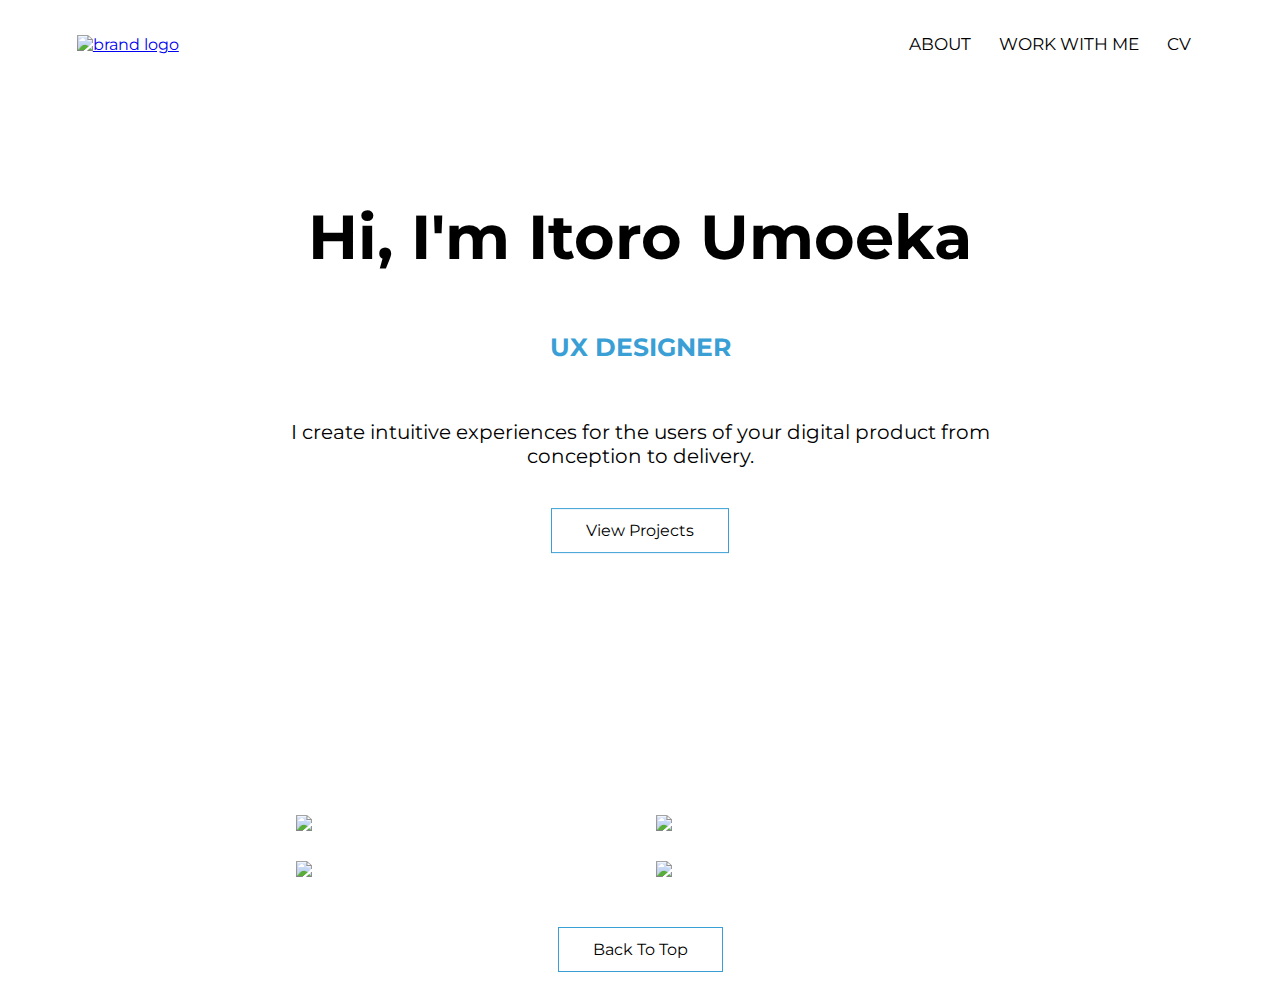
==== commit 28063ad3: "overflow" ====
--- a/index.html
+++ b/index.html
@@ -38,10 +38,7 @@
             conception to delivery.</p>
 
             
-            <div class="icons">
-                <i class="fa-brands fa-linkedin"></i>
-                <i class="fa fa-envelope-o"></i>
-            </div>
+        
 
             <a href="#row" class="hero-button">View Projects</a>
 
--- a/style.css
+++ b/style.css
@@ -1,9 +1,9 @@
 *{
     margin: 0;
     padding: 0;
-    font-family: 'Vonique', sans-serif;
-    font-family: 'Raleway', sans-serif;
-    font-family: 'Raleway', sans-serif;
+    font-family: 'Montserrat', sans-serif;
+    overflow-x: hidden;
+    
 }
 
 /*------------------------navigation-------------------*/
@@ -22,6 +22,7 @@
     flex: 1;
     text-align: right;
 }
+
 
 .nav-links ul li{
     list-style: none;
@@ -53,6 +54,7 @@
 /*-------hide nav icons for larger breakpoints-----*/
 nav .fa{
     display: none;
+    color: black;
 }
 
 
@@ -150,6 +152,10 @@
     transition: 1s;
 }
 
+html{
+    scroll-behavior: smooth;
+}
+
 
 
 @media(max-width: 700px){
@@ -173,7 +179,7 @@
         transition: 1s
     }
 
-    .row{
+    #row{
         flex-direction: column;
         column-gap: 10em;
     }
@@ -190,6 +196,8 @@
         font-size: 20px;
     }
 }
+
+/*----------------mentally replace "campus" with "projects" for better understanding------------------*/
 
 
 .campus{
@@ -199,7 +207,7 @@
     padding-top: 50px;
 }
 
-.row{
+#row{
     display: flex;
     justify-content: center;
     gap: 2em;
@@ -316,4 +324,31 @@
 .other-projects-footer a{
     text-decoration: none;
     color: black;
+}
+
+
+.back-to-top{
+    text-align: center;
+    padding-top: 20px;
+    padding-bottom: 20px;
+}
+
+.back-to-top button{
+    display: inline-block;
+    text-decoration: none;
+    color: black;
+    border: 1px solid #3A9FD5;
+    font-size: 16px;
+    background: transparent;
+    position: relative;
+    cursor: pointer;
+    padding: 12px 34px;
+    
+}
+
+.back-to-top button:hover{
+    border: 1px solid #3A9FD5;
+    background: #3A9FD5;
+    color: white;
+    transition: 1s;
 }